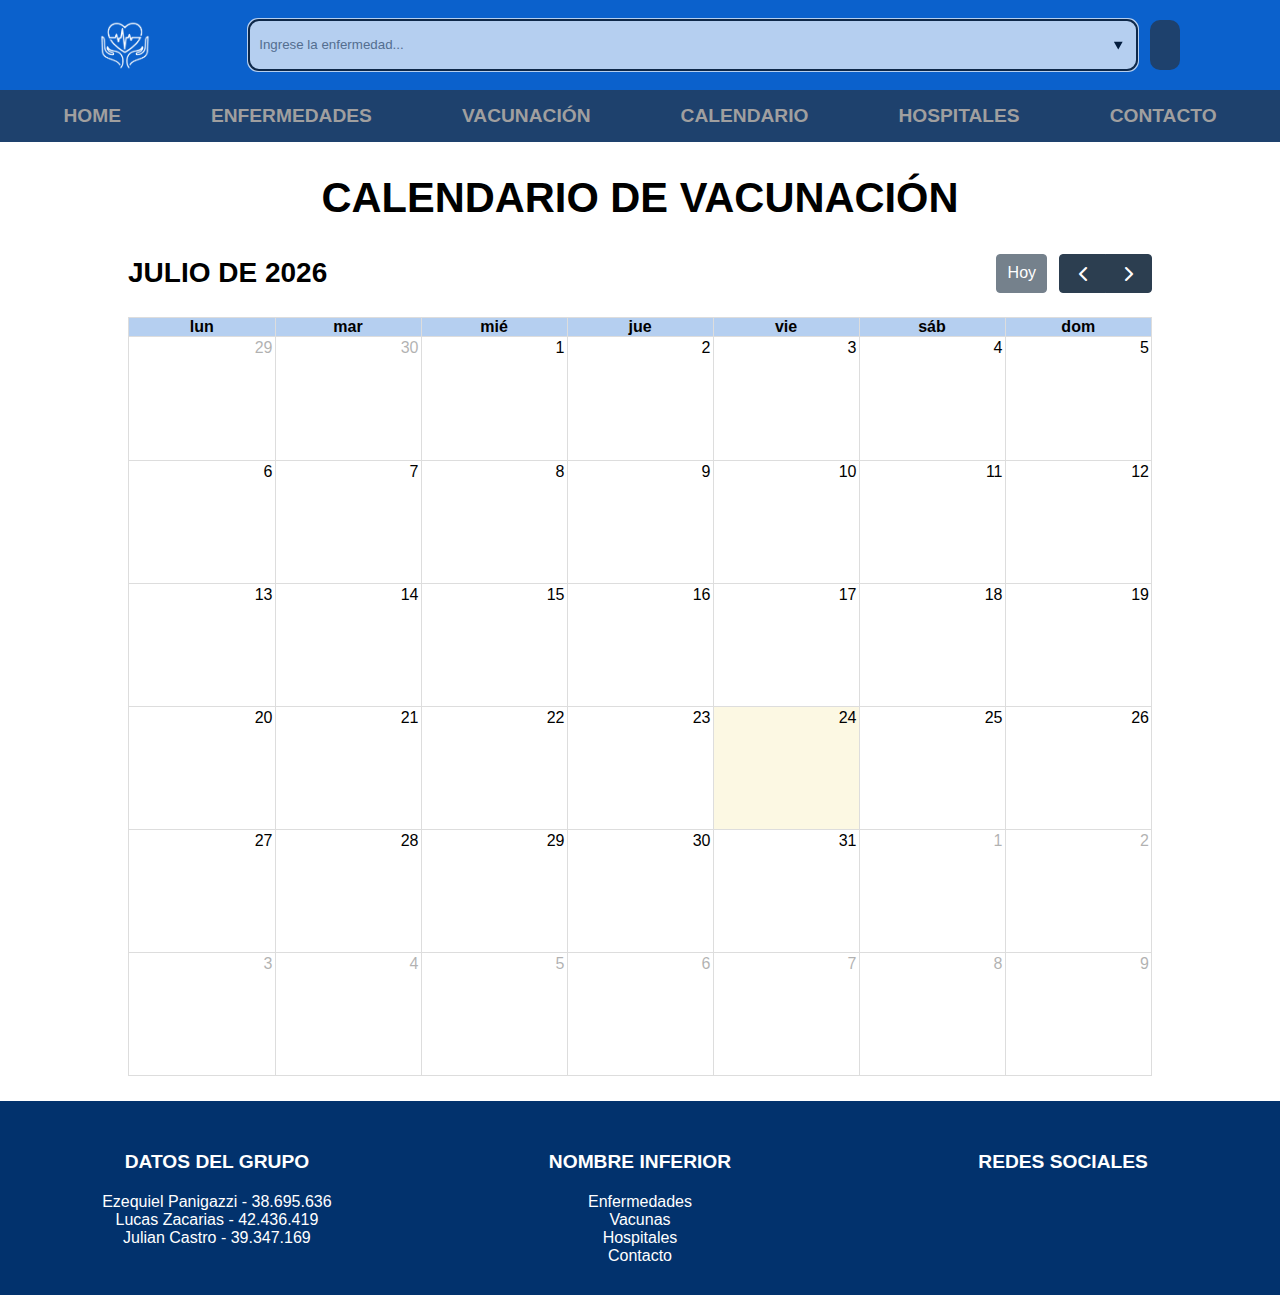
==== calendario.html @ af7ce683 "modelo preliminar pagina Calendario" ====
<!DOCTYPE html>
<html lang="es">
<head>
    <meta charset="UTF-8">
    <meta name="viewport" content="width=device-width, initial-scale=1.0">
    <title>FAMEDIC - Calendario de Vacunaci&oacute;n</title>
    <link rel="stylesheet" href="css/style.css" />
    <link rel="stylesheet" href="css/calendario.css">
    <link rel="stylesheet" href="fullcalendar/core/main.min.css">
    <link rel="stylesheet" href="fullcalendar/daygrid/main.min.css">
    <link
            rel="stylesheet"
            href="https://cdnjs.cloudflare.com/ajax/libs/font-awesome/5.14.0/css/all.min.css"
            integrity="sha512-1PKOgIY59xJ8Co8+NE6FZ+LOAZKjy+KY8iq0G4B3CyeY6wYHN3yt9PW0XpSriVlkMXe40PTKnXrLnZ9+fkDaog=="
            crossorigin="anonymous"
        />
    <link
            rel="icon"
            href="img/logo-favicon.png"
            type="image/png"
            sizes="16x16"
        />
        <script src="js/jquery.min.js"></script>
        <script src="fullcalendar/core/main.min.js"></script>
        <script src="fullcalendar/daygrid/main.min.js"></script>
        <script src="fullcalendar/core/locales-all.min.js"></script>
        <script src="js/main.js"></script>
        <script src="js/calendario.js"></script>
</head>
<body>
    <header id="inicio" class="header-content">
        <div>
            <img
                src="./img/logo-blanco.png"
                alt="logo-web"
                class="header-img"
            />
            <input
                list="search"
                placeholder="Ingrese la enfermedad..."
                autofocus
                autocomplete="off"
            />
            <datalist id="search">
                <option value="Coronavirus"></option>
                <option value="Resfriado com&uacute;n"></option>
                <option value="Influenza"></option>
                <option value="Sarampi&oacute;n"></option>
                <option value="Varicela"></option>
            </datalist>

            <button type="submit"><i class="fas fa-search"></i></button>
        </div>
    </header>
    <nav class="nav-bar">
        <ul>
            <li class="nav-bar-menu">
                <span class="close-nav-bar ocultar">X</span>
                <i class="fas fa-bars"></i>
            </li>
            <li class="nav-bar-li ocultar">
                <a href="/index.html">HOME</a>
            </li>
            <li class="nav-bar-li ocultar">
                <a href="/listado-enfermedades.html">ENFERMEDADES</a>
            </li>
            <li class="nav-bar-li ocultar">
                <a href="vacunas.html">VACUNACI&oacute;N</a>
            </li>
            <li class="nav-bar-li ocultar">
                <a href="calendario.html">CALENDARIO</a>
            </li>
            <li class="nav-bar-li ocultar">
                <a href="/mapa.html">HOSPITALES</a>
            </li>
            <li class="nav-bar-li ocultar">
                <a href="/contacto.html">CONTACTO</a>
            </li>
        </ul>
    </nav>
    <main>
        <div class="titulo-principal">
            <h2>Calendario de Vacunaci&oacute;n</h2>
        </div>
        <div id="calendario">

        </div>
    </main>
    <footer>
        <div class="footer-content">
            <div class="footer-left">
                <h5 class="footer-title">Datos del Grupo</h5>
                <p>Ezequiel Panigazzi - 38.695.636</p>
                <p>Lucas Zacarias - 42.436.419</p>
                <p>Julian Castro - 39.347.169</p>
            </div>
            <div class="footer-center">
                <h5 class="footer-title">Nombre inferior</h5>
                <ul>
                    <li>
                        <a href="listado-enfermedades.html">Enfermedades</a>
                    </li>
                    <li><a href="vacunas.html">Vacunas</a></li>
                    <li>
                        <a href="mapa.html">Hospitales</a>
                    </li>
                    <li><a href="contacto.html">Contacto</a></li>
                </ul>
            </div>
            <div class="footer-right">
                <h5 class="footer-title">Redes Sociales</h5>
                <a href="https://www.facebook.com/" target="_blank"
                    ><i class="fab fa-facebook"></i
                ></a>
                <a href="https://www.instagram.com/" target="_blank"
                    ><i class="fab fa-instagram"></i
                ></a>
                <a href="https://www.twitter.com/" target="_blank"
                    ><i class="fab fa-twitter"></i
                ></a>
            </div>
        </div>
    </footer>
</body>
</html>
---- css/style.css ----
* {
    margin: 0;
    padding: 0;
}

body {
    font-family: "Segoe UI", Tahoma, Geneva, Verdana, sans-serif;
    font-size: 1em;
}

h1 {
    font-size: 3em;
    font-weight: 600;
    text-transform: uppercase;
}
h2 {
    font-size: 2.6em;
    text-transform: uppercase;
}
h3 {
    font-size: 2.3em;
    text-transform: uppercase;
}
h4 {
    font-size: 2em;
    font-weight: 300;
    text-transform: uppercase;
}
h5 {
    font-weight: 600;
    text-transform: uppercase;
    font-size: 1.2em;
}
p {
    font-size: 1em;
}

.container {
    width: 80%;
    margin: auto;
}
.container-fluid {
    width: 100%;
    margin: auto;
}
.ocultar {
    display: none;
}

/* header */
.header-content {
    background: rgb(11 97 204);
    padding: 20px;
}

.header-content div {
    display: flex;
    justify-content: center;
    flex-wrap: nowrap;
}
.header-content div img {
    display: none;
}
.header-content div input {
    margin-right: 20px;
    width: 80%;
    border: none;
    opacity: 0.7;
    color: black;
    padding: 10px;
    border-radius: 10px;
}
.header-content div button {
    font-size: 1.3em;
    padding: 10px;
    background: rgb(30 65 109);
    border: none;
    border-radius: 10px;
    color: white;
    cursor: pointer;
}

/* nav-bar */
.nav-bar ul {
    background: #1e416d;
}
.nav-bar ul li {
    text-transform: uppercase;
    padding: 15px 0px;
    text-align: left;
    list-style: none;
}
.nav-bar ul li a {
    text-decoration: none;
    font-weight: 600;
    font-size: 1.2em;
    color: rgb(160 159 159);
    padding: 10px;
}
.nav-bar ul li a:hover {
    color: white;
}
.nav-bar-menu {
    display: flex;
    flex-wrap: nowrap;
    justify-content: center;
    align-items: center;
}
.nav-bar-menu i {
    position: absolute;
    left: 0px;
    color: white;
    font-size: 1.2em;
    padding: 10px;
}
.close-nav-bar{
    position: absolute;
    right: 0px;
    padding: 10px;
    color: white;
    font-weight: 700;
}
/* footer */
.footer-content {
    background: rgb(2 50 109);
    color: white;
    display: block;
    margin-top: 50px;
    padding: 10px;
    text-align: center;
}

.footer-title {
    margin: 20px 0;
}

.footer-content ul {
    list-style: none;
}
.footer-content ul li a {
    text-decoration: none;
    color: white;
}
.footer-content ul li a:hover {
    font-size: 1.1em;
    font-weight: 500;
}
.footer-right a {
    text-decoration: none;
    font-size: 2em;
    margin-right: 20px;
    cursor: pointer;
    color: rgb(197, 181, 181);
    text-align: center;
}
.footer-right a:hover {
    color: white;
}

/* btn-arriba */
.arriba {
    display: block;
    width: 60px;
    height: 60px;
    background-color: rgb(11 97 204);
    position: fixed;
    right: 20px;
    bottom: 20px;
    border-radius: 50%;
    background-image: url(../img/flecha.png);
    background-size: cover;
    border: none;
    opacity: 0.7;
}
.arriba:hover {
    background-color: rgb(11 97 204);
    background-image: url(../img/flecha.png);
    background-size: cover;
    opacity: 1;
    border: none;
}

/*mapa de google*/
main figure iframe {
    padding: 5px 0px;
    border-radius: 20px;
    opacity: 0.3;
    width: 100%;
    height: 500px;
}

main figure iframe:hover {
    opacity: 1;
    -webkit-box-shadow: 0px 66px 100px -20px rgba(0, 0, 0, 0.56);
    -moz-box-shadow: 0px 66px 100px -20px rgba(0, 0, 0, 0.56);
    box-shadow: 0px 66px 100px -20px rgba(0, 0, 0, 0.56);
}


/* TABLET */
@media screen and (min-width: 768px) {
    /* header */
    .header-content div img {
        margin-right: 35px;
        display: block;
        width: 8%;
    }
    .header-content div input {
        margin-right: 20px;
        width: 80%;
    }
    .header-content div button {
        padding: 15px;
    }
    /* nav-bar */
    .nav-bar ul {
        display: flex;
        justify-content: space-evenly;
        background: #1e416d;
        flex-wrap: wrap;
    }
    .nav-bar ul li {
        box-sizing: border-box;
    }
    .nav-bar ul li a {
        text-decoration: none;
        font-weight: 600;
        font-size: 1.2em;
        color: rgb(160 159 159);
        text-transform: uppercase;
    }
    .nav-bar ul li:hover {
        font-weight: 700;
        border-bottom: 6px solid white;
    }
    .nav-bar ul li a:hover {
        color: rgb(207, 204, 204);
        color: white;
    }
    /* footer */
    .footer-content {
        display: flex;
        justify-content: space-evenly;
        flex-wrap: nowrap;
        padding: 15px;
        margin-top: 25px;
    }
    .footer-content div {
        width: calc(33% - 10px);
        box-sizing: border-box;
    }
    .footer-right h4 {
        margin-bottom: 20px;
    }
    .footer-right a {
        margin-left: 18px;
        margin-right: 0px;
    }
    /* contenedor padre-hijo imagenes */
    .img-text-content {
        display: flex;
        flex-wrap: wrap;
        justify-content: space-evenly;
    }
    .two-col {
        width: calc(50% - 6em);
        box-sizing: border-box;
    }
}

/* ----------- FIN TABLET ----------------- */

/* LAPTOP */
@media screen and (min-width: 1024px) {
    /* header */
    .header-content div img {
        margin-right: 50px;
        width: 6%;
    }
    .header-content div input {
        margin-right: 1%;
        width: 70%;
    }
    .header-content div button {
        padding: 15px;
    }
    /* nav-bar */
    .nav-bar ul {
        justify-content: center;
    }
    .nav-bar ul li {
        padding: 15px;
    }
    /* footer */
    .footer-content {
        padding: 30px 0;
    }
}

/* ----------- FIN LAPTOP ----------------- */

/* DESKTOP */
@media screen and (min-width: 1200px) {
    /* header */
    .header-content div img {
        margin-right: 8%;
        width: 4%;
    }
    .header-content div input {
        margin-right: 1%;
        width: 70%;
    }
    .header-content div button {
        padding: 15px;
    }
    /* nav-bar */
    .nav-bar ul li {
        padding: 15px 35px;
    }
    .ocultar {
        display: none;
    }

    /* mensaje error / success js */
    .errorMessage {
        color: red;
        display: block;
        margin-bottom: 11px;
        font-weight: 600;
    }

    .errorInput {
        padding: 15px;
        margin: 10px 0px;
        width: 100%;
        border-radius: 25px;
        background-color: white;
        border: 2px solid red;
    }

    .boton-enviar input {
        padding: 20px;
        width: 100%;
        border-radius: 20px;
        border: 3px solid #40d12ef7;
        background: none;
        color: black;
        font-weight: 500;
        font-size: 1.3em;
        cursor: pointer;
        transition: background 1s, color 1s;
    }
    .boton-enviar input:hover {
        background: #40d12ef7;
        color: white;
    }

    .campos-obligatorios {
        background-color: #fd0000;
        text-align: center;
        width: 100%;
        padding: 15px;
        margin-bottom: 30px;
        border-radius: 25px;
    }
    .campos-obligatorios p {
        font-size: 1.2em;
        font-weight: 500;
        color: white;
    }
    
}
---- css/calendario.css ----
main{
    width: 80%;
    margin: auto;
}

.titulo-principal{
    text-align: center;
    margin: 2em 0;
}

.fechas{
    background-color: yellow !important;
    border-radius: 1em !important;
}

/*AJUSTES VISUALES DEL CALENDARIO DE VACUNAS*/
div .fc-head{
    background-color: rgb(181, 207, 240);
}
---- fullcalendar/core/main.min.css ----
@charset "UTF-8";.fc-button:not(:disabled),.fc-event.fc-draggable,.fc-event[href],.fc-popover .fc-header .fc-close,a.fc-more,a[data-goto]{cursor:pointer}.fc-bg,.fc-row .fc-bgevent-skeleton,.fc-row .fc-highlight-skeleton{bottom:0}.fc{direction:ltr;text-align:left}.fc-rtl{text-align:right}body .fc{font-size:1em}.fc-highlight{background:#bce8f1;opacity:.3}.fc-bgevent{background:#8fdf82;opacity:.3}.fc-nonbusiness{background:#d7d7d7}.fc-popover{position:absolute;box-shadow:0 2px 6px rgba(0,0,0,.15)}.fc-popover .fc-header{display:flex;flex-direction:row;justify-content:space-between;align-items:center;padding:2px 4px}.fc-rtl .fc-popover .fc-header{flex-direction:row-reverse}.fc-popover .fc-header .fc-title{margin:0 2px}.fc-popover .fc-header .fc-close{opacity:.65;font-size:1.1em}.fc-divider{border-style:solid;border-width:1px}hr.fc-divider{height:0;margin:0;padding:0 0 2px;border-width:1px 0}.fc-bg table,.fc-row .fc-bgevent-skeleton table,.fc-row .fc-highlight-skeleton table{height:100%}.fc-bg,.fc-bgevent-skeleton,.fc-highlight-skeleton,.fc-mirror-skeleton{position:absolute;top:0;left:0;right:0}.fc table{width:100%;box-sizing:border-box;table-layout:fixed;border-collapse:collapse;border-spacing:0;font-size:1em}.fc th{text-align:center}.fc td,.fc th{border-style:solid;border-width:1px;padding:0;vertical-align:top}.fc td.fc-today{border-style:double}a[data-goto]:hover{text-decoration:underline}.fc .fc-row{border-style:solid;border-width:0}.fc-row table{border-left:0 hidden transparent;border-right:0 hidden transparent;border-bottom:0 hidden transparent}.fc-row:first-child table{border-top:0 hidden transparent}.fc-row{position:relative}.fc-row .fc-bg{z-index:1}.fc-row .fc-bgevent-skeleton td,.fc-row .fc-highlight-skeleton td{border-color:transparent}.fc-row .fc-bgevent-skeleton{z-index:2}.fc-row .fc-highlight-skeleton{z-index:3}.fc-row .fc-content-skeleton{position:relative;z-index:4;padding-bottom:2px}.fc-row .fc-mirror-skeleton{z-index:5}.fc .fc-row .fc-content-skeleton table,.fc .fc-row .fc-content-skeleton td,.fc .fc-row .fc-mirror-skeleton td{background:0 0;border-color:transparent}.fc-row .fc-content-skeleton td,.fc-row .fc-mirror-skeleton td{border-bottom:0}.fc-row .fc-content-skeleton tbody td,.fc-row .fc-mirror-skeleton tbody td{border-top:0}.fc-scroller{-webkit-overflow-scrolling:touch}.fc-scroller>.fc-day-grid,.fc-scroller>.fc-time-grid{position:relative;width:100%}.fc-event{position:relative;display:block;font-size:.85em;line-height:1.4;border-radius:3px;border:1px solid #3788d8}.fc-event,.fc-event-dot{background-color:#3788d8}.fc-event,.fc-event:hover{color:#fff;text-decoration:none}.fc-not-allowed,.fc-not-allowed .fc-event{cursor:not-allowed}.fc-event .fc-content{position:relative;z-index:2}.fc-event .fc-resizer{position:absolute;z-index:4;display:none}.fc-event.fc-allow-mouse-resize .fc-resizer,.fc-event.fc-selected .fc-resizer{display:block}.fc-event.fc-selected .fc-resizer:before{content:"";position:absolute;z-index:9999;top:50%;left:50%;width:40px;height:40px;margin-left:-20px;margin-top:-20px}.fc-event.fc-selected{z-index:9999!important;box-shadow:0 2px 5px rgba(0,0,0,.2)}.fc-event.fc-selected:after{content:"";position:absolute;z-index:1;top:-1px;right:-1px;bottom:-1px;left:-1px;background:#000;opacity:.25}.fc-event.fc-dragging.fc-selected{box-shadow:0 2px 7px rgba(0,0,0,.3)}.fc-event.fc-dragging:not(.fc-selected){opacity:.75}.fc-h-event.fc-selected:before{content:"";position:absolute;z-index:3;top:-10px;bottom:-10px;left:0;right:0}.fc-ltr .fc-h-event.fc-not-start,.fc-rtl .fc-h-event.fc-not-end{margin-left:0;border-left-width:0;padding-left:1px;border-top-left-radius:0;border-bottom-left-radius:0}.fc-ltr .fc-h-event.fc-not-end,.fc-rtl .fc-h-event.fc-not-start{margin-right:0;border-right-width:0;padding-right:1px;border-top-right-radius:0;border-bottom-right-radius:0}.fc-ltr .fc-h-event .fc-start-resizer,.fc-rtl .fc-h-event .fc-end-resizer{cursor:w-resize;left:-1px}.fc-ltr .fc-h-event .fc-end-resizer,.fc-rtl .fc-h-event .fc-start-resizer{cursor:e-resize;right:-1px}.fc-h-event.fc-allow-mouse-resize .fc-resizer{width:7px;top:-1px;bottom:-1px}.fc-h-event.fc-selected .fc-resizer{border-radius:4px;border-width:1px;width:6px;height:6px;border-style:solid;border-color:inherit;background:#fff;top:50%;margin-top:-4px}.fc-ltr .fc-h-event.fc-selected .fc-start-resizer,.fc-rtl .fc-h-event.fc-selected .fc-end-resizer{margin-left:-4px}.fc-ltr .fc-h-event.fc-selected .fc-end-resizer,.fc-rtl .fc-h-event.fc-selected .fc-start-resizer{margin-right:-4px}.fc-day-grid-event{margin:1px 2px 0;padding:0 1px}tr:first-child>td>.fc-day-grid-event{margin-top:2px}.fc-mirror-skeleton tr:first-child>td>.fc-day-grid-event{margin-top:0}.fc-day-grid-event .fc-content{white-space:nowrap;overflow:hidden}.fc-day-grid-event .fc-time{font-weight:700}.fc-ltr .fc-day-grid-event.fc-allow-mouse-resize .fc-start-resizer,.fc-rtl .fc-day-grid-event.fc-allow-mouse-resize .fc-end-resizer{margin-left:-2px}.fc-ltr .fc-day-grid-event.fc-allow-mouse-resize .fc-end-resizer,.fc-rtl .fc-day-grid-event.fc-allow-mouse-resize .fc-start-resizer{margin-right:-2px}a.fc-more{margin:1px 3px;font-size:.85em;text-decoration:none}a.fc-more:hover{text-decoration:underline}.fc-limited{display:none}.fc-button,.fc-icon{display:inline-block;font-weight:400;text-align:center}.fc-day-grid .fc-row{z-index:1}.fc-more-popover{z-index:2;width:220px}.fc-more-popover .fc-event-container{padding:10px}.fc-now-indicator{position:absolute;border:0 solid red}.fc-unselectable{-webkit-user-select:none;-khtml-user-select:none;-moz-user-select:none;-ms-user-select:none;user-select:none;-webkit-touch-callout:none;-webkit-tap-highlight-color:transparent}.fc-unthemed .fc-content,.fc-unthemed .fc-divider,.fc-unthemed .fc-list-heading td,.fc-unthemed .fc-list-view,.fc-unthemed .fc-popover,.fc-unthemed .fc-row,.fc-unthemed tbody,.fc-unthemed td,.fc-unthemed th,.fc-unthemed thead{border-color:#ddd}.fc-unthemed .fc-popover{background-color:#fff}.fc-unthemed .fc-divider,.fc-unthemed .fc-list-heading td,.fc-unthemed .fc-popover .fc-header{background:#eee}.fc-unthemed td.fc-today{background:#fcf8e3}.fc-unthemed .fc-disabled-day{background:#d7d7d7;opacity:.3}@font-face{font-family:fcicons;src:url("[data-uri]") format("truetype");font-weight:400;font-style:normal}.fc-icon{font-family:fcicons!important;speak:none;font-style:normal;font-variant:normal;text-transform:none;line-height:1;-webkit-font-smoothing:antialiased;-moz-osx-font-smoothing:grayscale;width:1em;height:1em}.fc-icon-chevron-left:before{content:""}.fc-icon-chevron-right:before{content:""}.fc-icon-chevrons-left:before{content:""}.fc-icon-chevrons-right:before{content:""}.fc-icon-minus-square:before{content:""}.fc-icon-plus-square:before{content:""}.fc-icon-x:before{content:""}.fc-button{overflow:visible;text-transform:none;margin:0;font-family:inherit}.fc-button::-moz-focus-inner{padding:0;border-style:none}.fc-button{-webkit-appearance:button;color:#212529;vertical-align:middle;-webkit-user-select:none;-moz-user-select:none;-ms-user-select:none;user-select:none;background-color:transparent;border:1px solid transparent;padding:.4em .65em;font-size:1em;line-height:1.5;border-radius:.25em}.fc-button:hover{color:#212529;text-decoration:none}.fc-button:focus{outline:0;-webkit-box-shadow:0 0 0 .2rem rgba(44,62,80,.25);box-shadow:0 0 0 .2rem rgba(44,62,80,.25)}.fc-button:disabled{opacity:.65}.fc-button-primary{color:#fff;background-color:#2C3E50;border-color:#2C3E50}.fc-button-primary:hover{color:#fff;background-color:#1e2b37;border-color:#1a252f}.fc-button-primary:focus{-webkit-box-shadow:0 0 0 .2rem rgba(76,91,106,.5);box-shadow:0 0 0 .2rem rgba(76,91,106,.5)}.fc-button-primary:disabled{color:#fff;background-color:#2C3E50;border-color:#2C3E50}.fc-button-primary:not(:disabled).fc-button-active,.fc-button-primary:not(:disabled):active{color:#fff;background-color:#1a252f;border-color:#151e27}.fc-button-primary:not(:disabled).fc-button-active:focus,.fc-button-primary:not(:disabled):active:focus{-webkit-box-shadow:0 0 0 .2rem rgba(76,91,106,.5);box-shadow:0 0 0 .2rem rgba(76,91,106,.5)}.fc-button .fc-icon{vertical-align:middle;font-size:1.5em}.fc-button-group{position:relative;display:-webkit-inline-box;display:-ms-inline-flexbox;display:inline-flex;vertical-align:middle}.fc-button-group>.fc-button{position:relative;-webkit-box-flex:1;-ms-flex:1 1 auto;flex:1 1 auto}.fc-button-group>.fc-button.fc-button-active,.fc-button-group>.fc-button:active,.fc-button-group>.fc-button:focus,.fc-button-group>.fc-button:hover{z-index:1}.fc-button-group>.fc-button:not(:first-child){margin-left:-1px;border-top-left-radius:0;border-bottom-left-radius:0}.fc-button-group>.fc-button:not(:last-child){border-top-right-radius:0;border-bottom-right-radius:0}.fc-unthemed .fc-popover{border-width:1px;border-style:solid}.fc-unthemed .fc-list-item:hover td{background-color:#f5f5f5}.fc-toolbar{display:flex;justify-content:space-between;align-items:center}.fc-toolbar.fc-header-toolbar{margin-bottom:1.5em}.fc-toolbar.fc-footer-toolbar{margin-top:1.5em}.fc-toolbar>*>:not(:first-child){margin-left:.75em}.fc-toolbar h2{font-size:1.75em;margin:0}.fc-view-container{position:relative}.fc-view-container *,.fc-view-container :after,.fc-view-container :before{-webkit-box-sizing:content-box;-moz-box-sizing:content-box;box-sizing:content-box}.fc-view,.fc-view>table{position:relative;z-index:1}@media print{.fc-bg,.fc-bgevent-container,.fc-bgevent-skeleton,.fc-business-container,.fc-event .fc-resizer,.fc-highlight-container,.fc-highlight-skeleton,.fc-mirror-container,.fc-mirror-skeleton{display:none}.fc tbody .fc-row,.fc-time-grid{min-height:0!important}.fc-time-grid .fc-event.fc-not-end:after,.fc-time-grid .fc-event.fc-not-start:before{content:"..."}.fc{max-width:100%!important}.fc-event{background:#fff!important;color:#000!important;page-break-inside:avoid}.fc hr,.fc tbody,.fc td,.fc th,.fc thead,.fc-row{border-color:#ccc!important;background:#fff!important}.fc tbody .fc-row{height:auto!important}.fc tbody .fc-row .fc-content-skeleton{position:static;padding-bottom:0!important}.fc tbody .fc-row .fc-content-skeleton tbody tr:last-child td{padding-bottom:1em}.fc tbody .fc-row .fc-content-skeleton table{height:1em}.fc-more,.fc-more-cell{display:none!important}.fc tr.fc-limited{display:table-row!important}.fc td.fc-limited{display:table-cell!important}.fc-popover,.fc-timeGrid-view .fc-axis{display:none}.fc-slats,.fc-time-grid hr{display:none!important}.fc button,.fc-button-group,.fc-time-grid .fc-event .fc-time span{display:none}.fc-time-grid .fc-content-skeleton{position:static}.fc-time-grid .fc-content-skeleton table{height:4em}.fc-time-grid .fc-event-container{margin:0!important}.fc-time-grid .fc-event{position:static!important;margin:3px 2px!important}.fc-time-grid .fc-event.fc-not-end{border-bottom-width:1px!important}.fc-time-grid .fc-event.fc-not-start{border-top-width:1px!important}.fc-time-grid .fc-event .fc-time{white-space:normal!important}.fc-time-grid .fc-event .fc-time:after{content:attr(data-full)}.fc-day-grid-container,.fc-scroller,.fc-time-grid-container{overflow:visible!important;height:auto!important}.fc-row{border:0!important;margin:0!important}}
---- fullcalendar/daygrid/main.min.css ----
.fc-dayGridDay-view .fc-content-skeleton,.fc-dayGridWeek-view .fc-content-skeleton{padding-bottom:1em}.fc-dayGrid-view .fc-body .fc-row{min-height:4em}.fc-row.fc-rigid{overflow:hidden}.fc-row.fc-rigid .fc-content-skeleton{position:absolute;top:0;left:0;right:0}.fc-day-top.fc-other-month{opacity:.3}.fc-dayGrid-view .fc-day-number,.fc-dayGrid-view .fc-week-number{padding:2px}.fc-dayGrid-view th.fc-day-number,.fc-dayGrid-view th.fc-week-number{padding:0 2px}.fc-ltr .fc-dayGrid-view .fc-day-top .fc-day-number{float:right}.fc-rtl .fc-dayGrid-view .fc-day-top .fc-day-number{float:left}.fc-ltr .fc-dayGrid-view .fc-day-top .fc-week-number{float:left;border-radius:0 0 3px}.fc-rtl .fc-dayGrid-view .fc-day-top .fc-week-number{float:right;border-radius:0 0 0 3px}.fc-dayGrid-view .fc-day-top .fc-week-number{min-width:1.5em;text-align:center;background-color:#f2f2f2;color:grey}.fc-dayGrid-view td.fc-week-number{text-align:center}.fc-dayGrid-view td.fc-week-number>*{display:inline-block;min-width:1.25em}
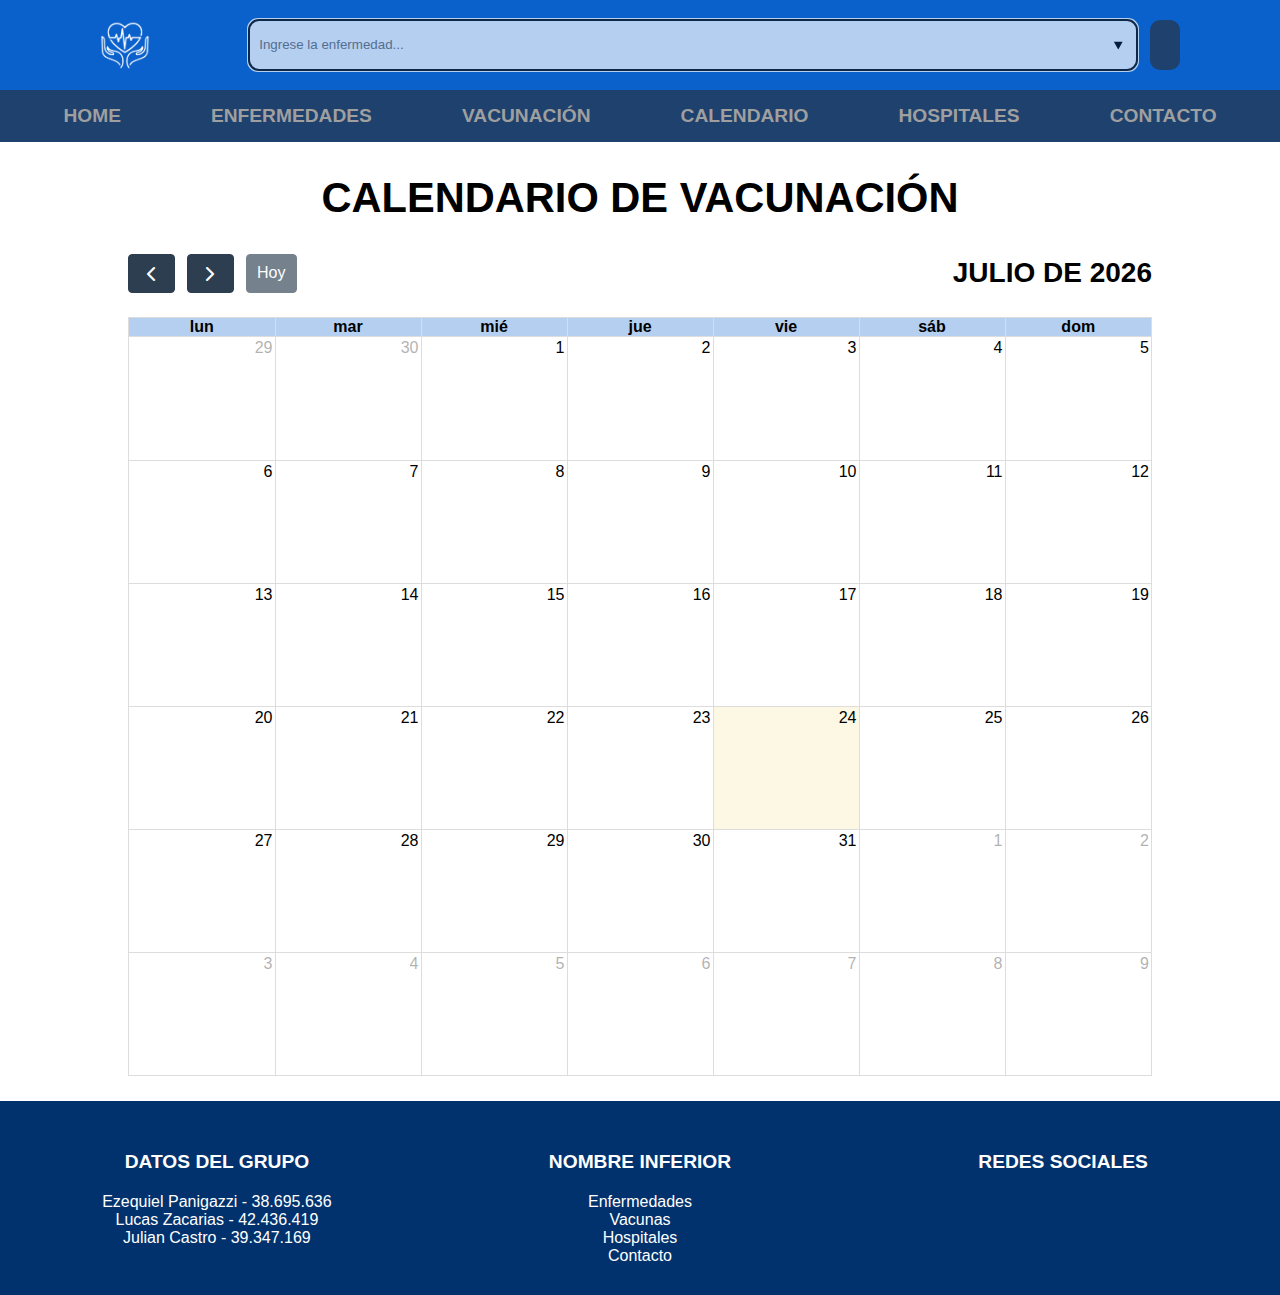
==== commit 2b8d798e: "cambios en aspecto visual de pagina Calendario" ====
--- a/calendario.html
+++ b/calendario.html
@@ -79,12 +79,14 @@
         </ul>
     </nav>
     <main>
-        <div class="titulo-principal">
+        <section>
+        <article class="titulo-principal">
             <h2>Calendario de Vacunaci&oacute;n</h2>
-        </div>
-        <div id="calendario">
+        </article>
+        <article id="calendario">
 
-        </div>
+        </article>
+    </section>
     </main>
     <footer>
         <div class="footer-content">
--- a/css/calendario.css
+++ b/css/calendario.css
@@ -8,14 +8,29 @@
     margin: 2em 0;
 }
 
-.fechas{
-    background-color: yellow !important;
-    border-radius: 1em !important;
-}
 
 /*AJUSTES VISUALES DEL CALENDARIO DE VACUNAS*/
 div .fc-head{
     background-color: rgb(181, 207, 240);
 }
 
+.fechas-abril{
+    background-color: rgb(21, 92, 97) !important;
+    border-radius: 0.5em !important;
+    border-width: 0em !important;
+}
 
+.fechas-junio{
+    background-color: rgb(180, 180, 24) !important;
+    border-radius: 0.5em !important;
+    border-width: 0em !important;
+}
+
+.fechas-septiembre-octubre{
+    background-color: rgb(172, 104, 27) !important;
+    border-radius: 0.5em !important;
+    border-width: 0em !important;
+}
+
+/*FIN DE AJUSTE VISUALES DEL CALENDARIO DE VACUNAS*/
+
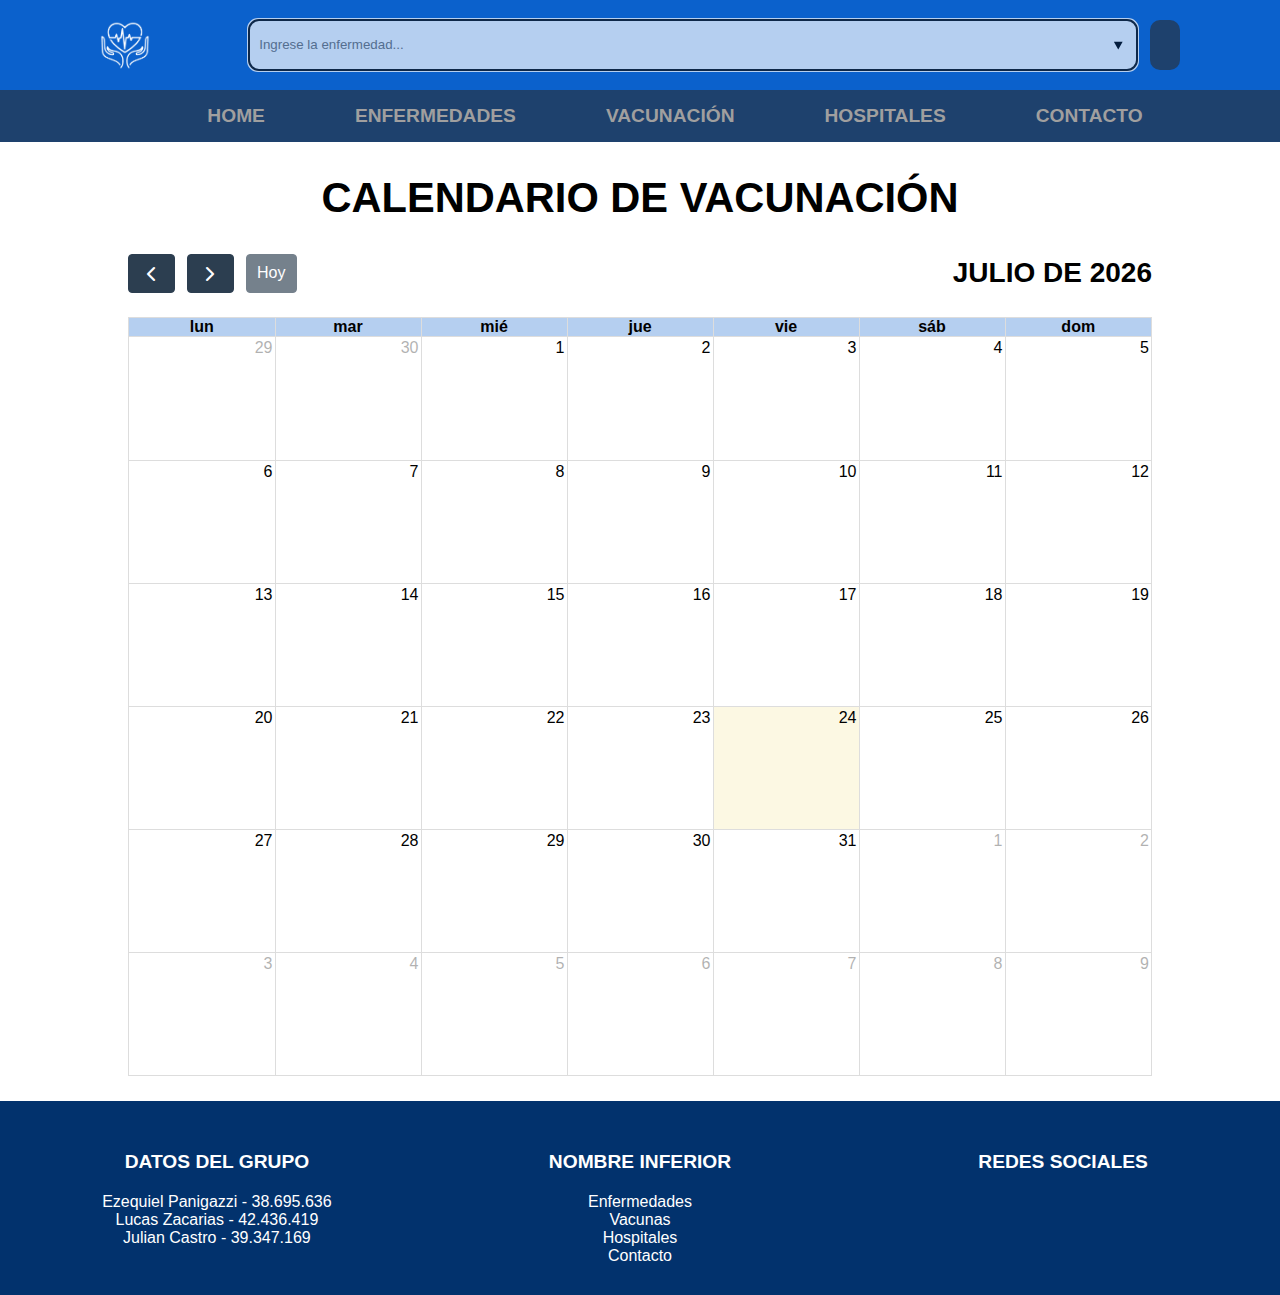
==== commit a55c79c3: "Modifico navbar responsive" ====
--- a/calendario.html
+++ b/calendario.html
@@ -1,127 +1,126 @@
 <!DOCTYPE html>
 <html lang="es">
-<head>
-    <meta charset="UTF-8">
-    <meta name="viewport" content="width=device-width, initial-scale=1.0">
-    <title>FAMEDIC - Calendario de Vacunaci&oacute;n</title>
-    <link rel="stylesheet" href="css/style.css" />
-    <link rel="stylesheet" href="css/calendario.css">
-    <link rel="stylesheet" href="fullcalendar/core/main.min.css">
-    <link rel="stylesheet" href="fullcalendar/daygrid/main.min.css">
-    <link
+    <head>
+        <meta charset="UTF-8" />
+        <meta name="viewport" content="width=device-width, initial-scale=1.0" />
+        <title>FAMEDIC - Calendario de Vacunaci&oacute;n</title>
+        <link rel="stylesheet" href="css/style.css" />
+        <link rel="stylesheet" href="css/calendario.css" />
+        <link rel="stylesheet" href="fullcalendar/core/main.min.css" />
+        <link rel="stylesheet" href="fullcalendar/daygrid/main.min.css" />
+        <link
             rel="stylesheet"
             href="https://cdnjs.cloudflare.com/ajax/libs/font-awesome/5.14.0/css/all.min.css"
             integrity="sha512-1PKOgIY59xJ8Co8+NE6FZ+LOAZKjy+KY8iq0G4B3CyeY6wYHN3yt9PW0XpSriVlkMXe40PTKnXrLnZ9+fkDaog=="
             crossorigin="anonymous"
         />
-    <link
+        <link
             rel="icon"
             href="img/logo-favicon.png"
             type="image/png"
             sizes="16x16"
         />
-        <script src="js/jquery.min.js"></script>
+        <script
+            src="https://code.jquery.com/jquery-3.5.1.min.js"
+            integrity="sha256-9/aliU8dGd2tb6OSsuzixeV4y/faTqgFtohetphbbj0="
+            crossorigin="anonymous"
+        ></script>
         <script src="fullcalendar/core/main.min.js"></script>
         <script src="fullcalendar/daygrid/main.min.js"></script>
         <script src="fullcalendar/core/locales-all.min.js"></script>
+    </head>
+    <body>
+        <header id="inicio" class="header-content">
+            <div>
+                <img
+                    src="./img/logo-blanco.png"
+                    alt="logo-web"
+                    class="header-img"
+                />
+                <input
+                    list="search"
+                    placeholder="Ingrese la enfermedad..."
+                    autofocus
+                    autocomplete="off"
+                />
+                <datalist id="search">
+                    <option value="Coronavirus"></option>
+                    <option value="Resfriado com&uacute;n"></option>
+                    <option value="Influenza"></option>
+                    <option value="Sarampi&oacute;n"></option>
+                    <option value="Varicela"></option>
+                </datalist>
+
+                <button type="submit"><i class="fas fa-search"></i></button>
+            </div>
+        </header>
+        <nav class="nav-bar">
+            <ul>
+                <li class="nav-bar-menu">
+                    <span class="close-nav-bar">X</span>
+                    <i class="fas fa-bars"></i>
+                </li>
+                <li class="nav-bar-li ocultar">
+                    <a href="index.html">HOME</a>
+                </li>
+                <li class="nav-bar-li ocultar">
+                    <a href="listado-enfermedades.html">ENFERMEDADES</a>
+                </li>
+                <li class="nav-bar-li ocultar">
+                    <a href="vacunas.html">VACUNACI&oacute;N</a>
+                </li>
+                <li class="nav-bar-li ocultar">
+                    <a href="mapa.html">HOSPITALES</a>
+                </li>
+                <li class="nav-bar-li ocultar">
+                    <a href="contacto.html">CONTACTO</a>
+                </li>
+            </ul>
+        </nav>
+        <main>
+            <section>
+                <article class="titulo-principal">
+                    <h2>Calendario de Vacunaci&oacute;n</h2>
+                </article>
+                <article id="calendario"></article>
+            </section>
+        </main>
+        <footer>
+            <div class="footer-content">
+                <div class="footer-left">
+                    <h5 class="footer-title">Datos del Grupo</h5>
+                    <p>Ezequiel Panigazzi - 38.695.636</p>
+                    <p>Lucas Zacarias - 42.436.419</p>
+                    <p>Julian Castro - 39.347.169</p>
+                </div>
+                <div class="footer-center">
+                    <h5 class="footer-title">Nombre inferior</h5>
+                    <ul>
+                        <li>
+                            <a href="listado-enfermedades.html">Enfermedades</a>
+                        </li>
+                        <li><a href="vacunas.html">Vacunas</a></li>
+                        <li>
+                            <a href="mapa.html">Hospitales</a>
+                        </li>
+                        <li><a href="contacto.html">Contacto</a></li>
+                    </ul>
+                </div>
+                <div class="footer-right">
+                    <h5 class="footer-title">Redes Sociales</h5>
+                    <a href="https://www.facebook.com/" target="_blank"
+                        ><i class="fab fa-facebook"></i
+                    ></a>
+                    <a href="https://www.instagram.com/" target="_blank"
+                        ><i class="fab fa-instagram"></i
+                    ></a>
+                    <a href="https://www.twitter.com/" target="_blank"
+                        ><i class="fab fa-twitter"></i
+                    ></a>
+                </div>
+            </div>
+        </footer>
         <script src="js/main.js"></script>
         <script src="js/calendario.js"></script>
-</head>
-<body>
-    <header id="inicio" class="header-content">
-        <div>
-            <img
-                src="./img/logo-blanco.png"
-                alt="logo-web"
-                class="header-img"
-            />
-            <input
-                list="search"
-                placeholder="Ingrese la enfermedad..."
-                autofocus
-                autocomplete="off"
-            />
-            <datalist id="search">
-                <option value="Coronavirus"></option>
-                <option value="Resfriado com&uacute;n"></option>
-                <option value="Influenza"></option>
-                <option value="Sarampi&oacute;n"></option>
-                <option value="Varicela"></option>
-            </datalist>
-
-            <button type="submit"><i class="fas fa-search"></i></button>
-        </div>
-    </header>
-    <nav class="nav-bar">
-        <ul>
-            <li class="nav-bar-menu">
-                <span class="close-nav-bar ocultar">X</span>
-                <i class="fas fa-bars"></i>
-            </li>
-            <li class="nav-bar-li ocultar">
-                <a href="/index.html">HOME</a>
-            </li>
-            <li class="nav-bar-li ocultar">
-                <a href="/listado-enfermedades.html">ENFERMEDADES</a>
-            </li>
-            <li class="nav-bar-li ocultar">
-                <a href="vacunas.html">VACUNACI&oacute;N</a>
-            </li>
-            <li class="nav-bar-li ocultar">
-                <a href="calendario.html">CALENDARIO</a>
-            </li>
-            <li class="nav-bar-li ocultar">
-                <a href="/mapa.html">HOSPITALES</a>
-            </li>
-            <li class="nav-bar-li ocultar">
-                <a href="/contacto.html">CONTACTO</a>
-            </li>
-        </ul>
-    </nav>
-    <main>
-        <section>
-        <article class="titulo-principal">
-            <h2>Calendario de Vacunaci&oacute;n</h2>
-        </article>
-        <article id="calendario">
-
-        </article>
-    </section>
-    </main>
-    <footer>
-        <div class="footer-content">
-            <div class="footer-left">
-                <h5 class="footer-title">Datos del Grupo</h5>
-                <p>Ezequiel Panigazzi - 38.695.636</p>
-                <p>Lucas Zacarias - 42.436.419</p>
-                <p>Julian Castro - 39.347.169</p>
-            </div>
-            <div class="footer-center">
-                <h5 class="footer-title">Nombre inferior</h5>
-                <ul>
-                    <li>
-                        <a href="listado-enfermedades.html">Enfermedades</a>
-                    </li>
-                    <li><a href="vacunas.html">Vacunas</a></li>
-                    <li>
-                        <a href="mapa.html">Hospitales</a>
-                    </li>
-                    <li><a href="contacto.html">Contacto</a></li>
-                </ul>
-            </div>
-            <div class="footer-right">
-                <h5 class="footer-title">Redes Sociales</h5>
-                <a href="https://www.facebook.com/" target="_blank"
-                    ><i class="fab fa-facebook"></i
-                ></a>
-                <a href="https://www.instagram.com/" target="_blank"
-                    ><i class="fab fa-instagram"></i
-                ></a>
-                <a href="https://www.twitter.com/" target="_blank"
-                    ><i class="fab fa-twitter"></i
-                ></a>
-            </div>
-        </div>
-    </footer>
-</body>
-</html>+    </body>
+</html>
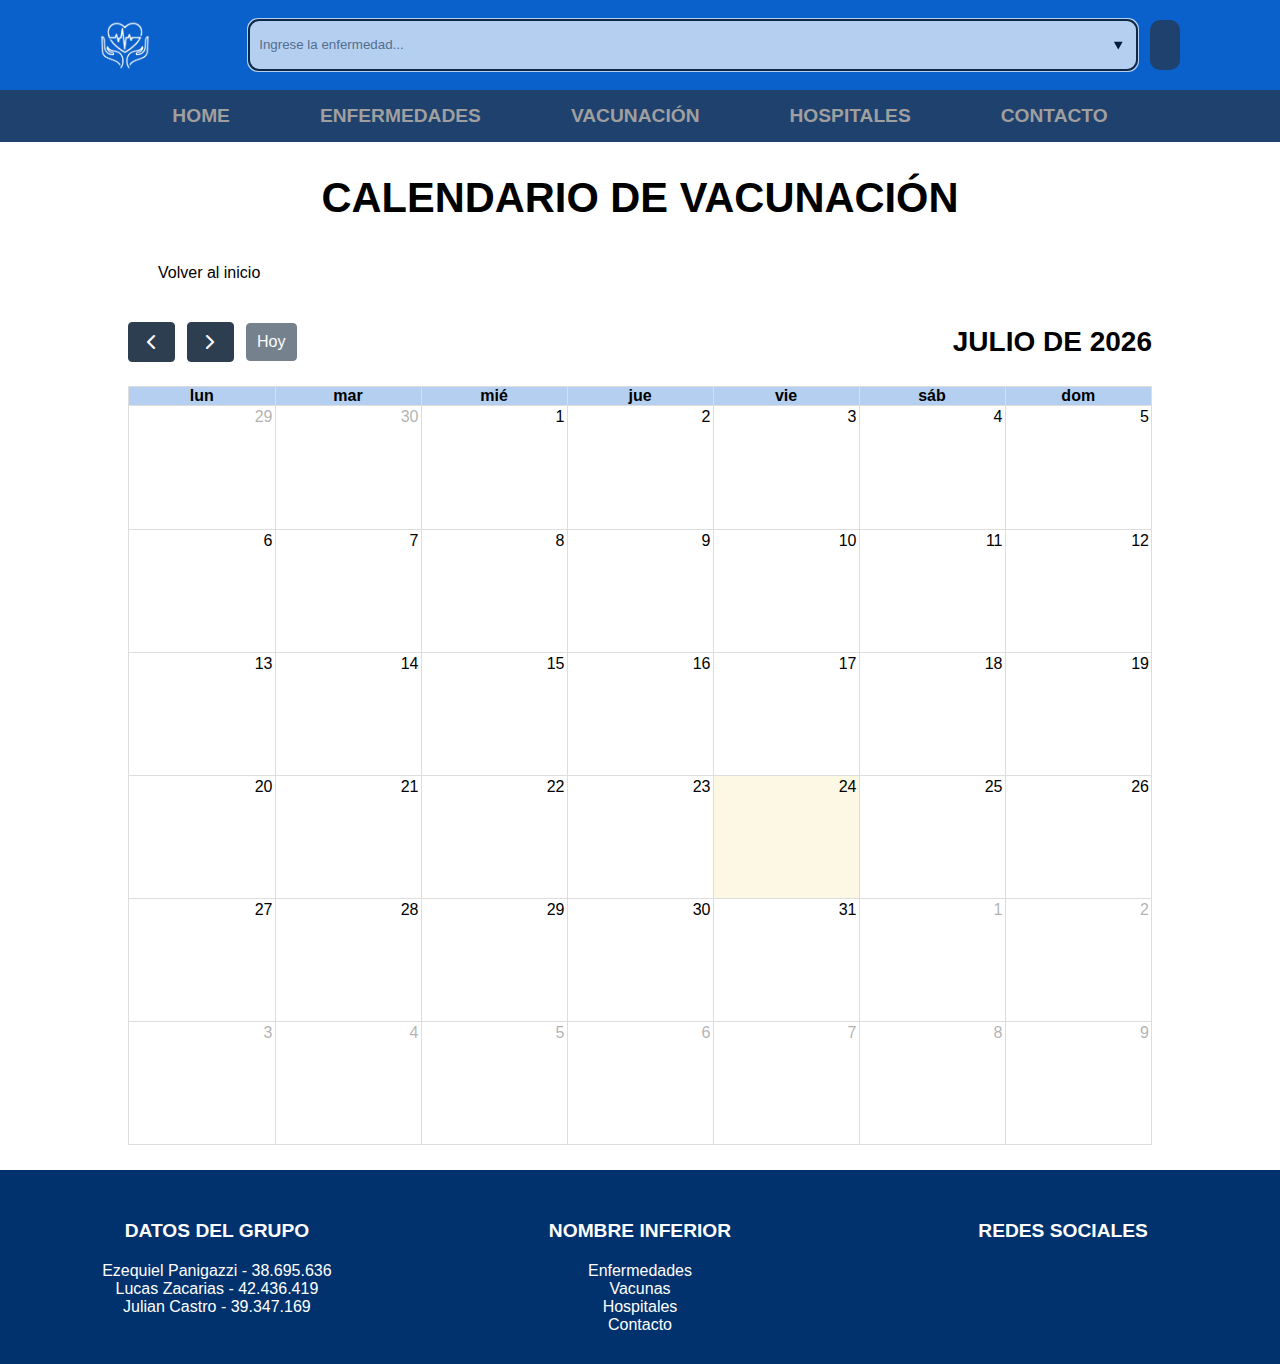
==== commit ed248863: "agrego calendario al index" ====
--- a/calendario.html
+++ b/calendario.html
@@ -77,11 +77,19 @@
                 </li>
             </ul>
         </nav>
-        <main>
+        <main class="container">
             <section>
                 <article class="titulo-principal">
                     <h2>Calendario de Vacunaci&oacute;n</h2>
                 </article>
+                <section class="btn-volver">
+                    <a href="index.html">
+                        <button>
+                            <i class="fas fa-arrow-left"></i>
+                            Volver al inicio
+                        </button>
+                    </a>
+                </section>
                 <article id="calendario"></article>
             </section>
         </main>
--- a/css/calendario.css
+++ b/css/calendario.css
@@ -1,8 +1,3 @@
-main{
-    width: 80%;
-    margin: auto;
-}
-
 .titulo-principal{
     text-align: center;
     margin: 2em 0;
@@ -34,3 +29,39 @@
 
 /*FIN DE AJUSTE VISUALES DEL CALENDARIO DE VACUNAS*/
 
+
+/* btn-voler */
+.btn-volver button {
+    display: flex;
+    flex-wrap: wrap;
+    flex-direction: row;
+    align-items: center;
+    font-size: 1em;
+    padding: 10px;
+    background-color: white;
+    border: none;
+    cursor: pointer;
+    margin: 10% 0;
+    transition: background 1s, color 1s;
+}
+.btn-volver button:hover {
+    background-color: rgb(11 97 204);
+    border-radius: 5px;
+    color: white;
+}
+.btn-volver i {
+    font-size: 2em;
+    margin-right: 20px;
+}
+.btn-volver a {
+    text-decoration: none;
+}
+
+/* TABLET */
+@media screen and (min-width: 768px) {
+    .btn-volver button{
+        margin: 3% 0;
+    }
+}
+
+/* ----------- FIN TABLET ----------------- */
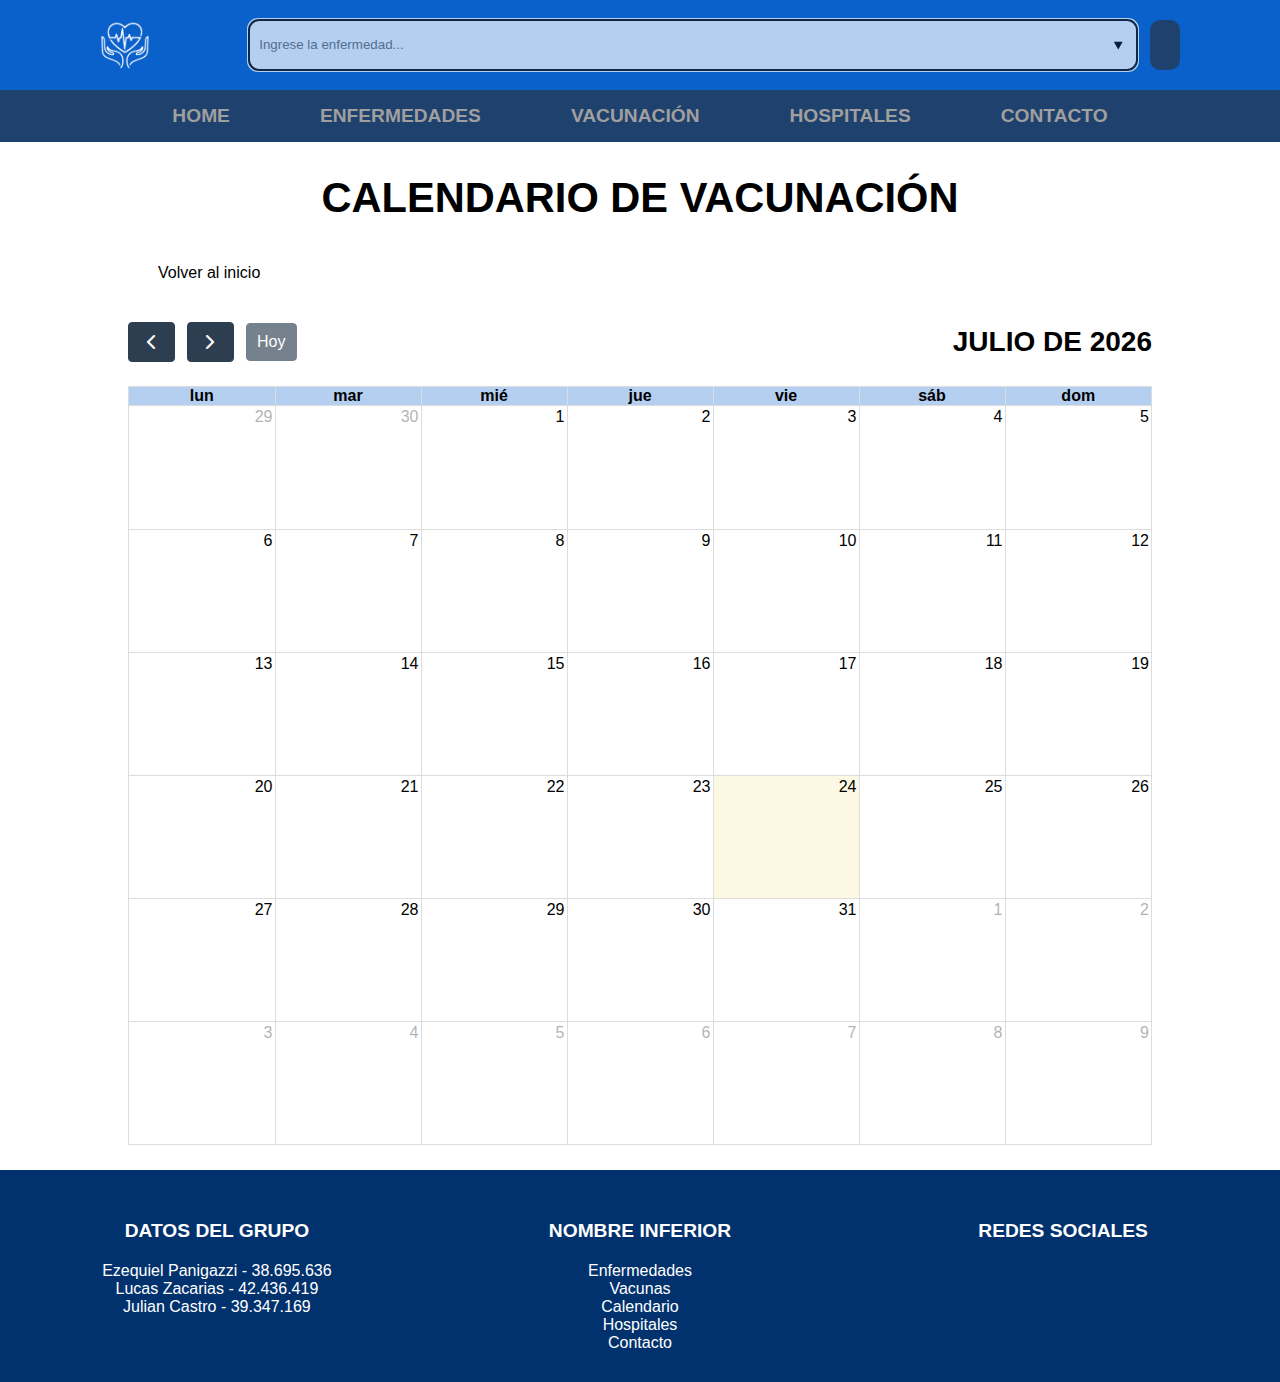
==== commit bca27075: "Agrego calendario al footer" ====
--- a/calendario.html
+++ b/calendario.html
@@ -107,7 +107,12 @@
                         <li>
                             <a href="listado-enfermedades.html">Enfermedades</a>
                         </li>
-                        <li><a href="vacunas.html">Vacunas</a></li>
+                        <li>
+                            <a href="vacunas.html">Vacunas</a>
+                        </li>
+                        <li>
+                            <a href="calendario.html">Calendario</a>
+                        </li>
                         <li>
                             <a href="mapa.html">Hospitales</a>
                         </li>
